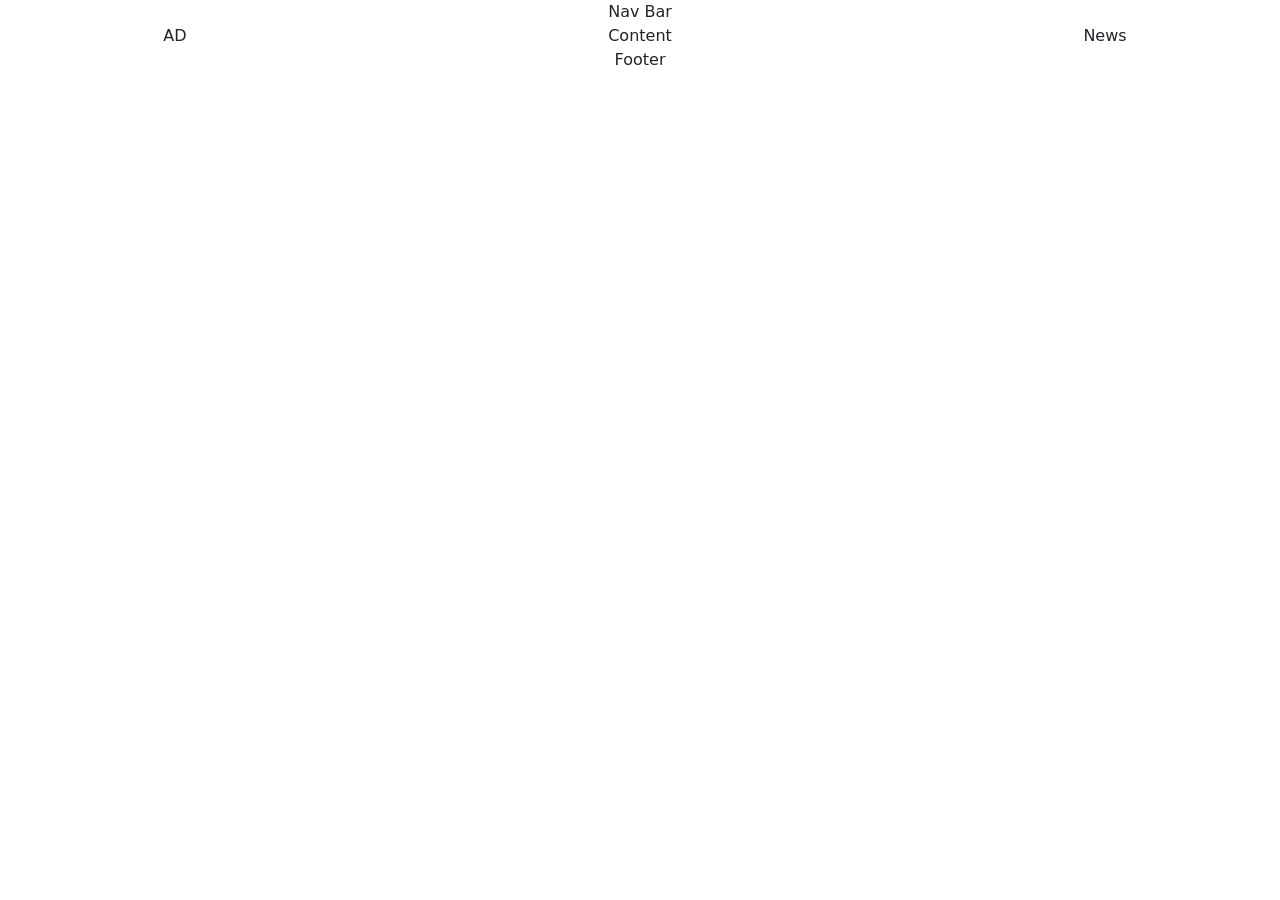
==== AboutUsPage.html @ 66e6a8d4 "Estructura" ====
<!DOCTYPE html>
<html lang="en">

<head>
  <meta charset="UTF-8">
  <meta name="viewport" content="width=device-width, initial-scale=1.0">
  <title>Document</title>
  <link href="https://cdn.jsdelivr.net/npm/bootstrap@5.3.8/dist/css/bootstrap.min.css" rel="stylesheet" type="text/css" />

</head>

<body>
  <div  class="container text-center">
    <div class="row">
      <div class="col">
        Nav Bar
      </div>
    </div>
    <div class="container text-center">
      <div class="row">
        <div class="col col-lg-2">
          AD
        </div>
        <div class="col col-lg-8">
          Content
        </div>
        <div class="col col-lg-2">
          News
        </div>
      </div>
    </div>
    <div class="row">
      <div class="col">
        Footer
      </div>
    </div>
  </div>
  <script src="https://cdn.jsdelivr.net/npm/bootstrap@5.3.8/dist/js/bootstrap.bundle.min.js"></script>

</body>

</html>
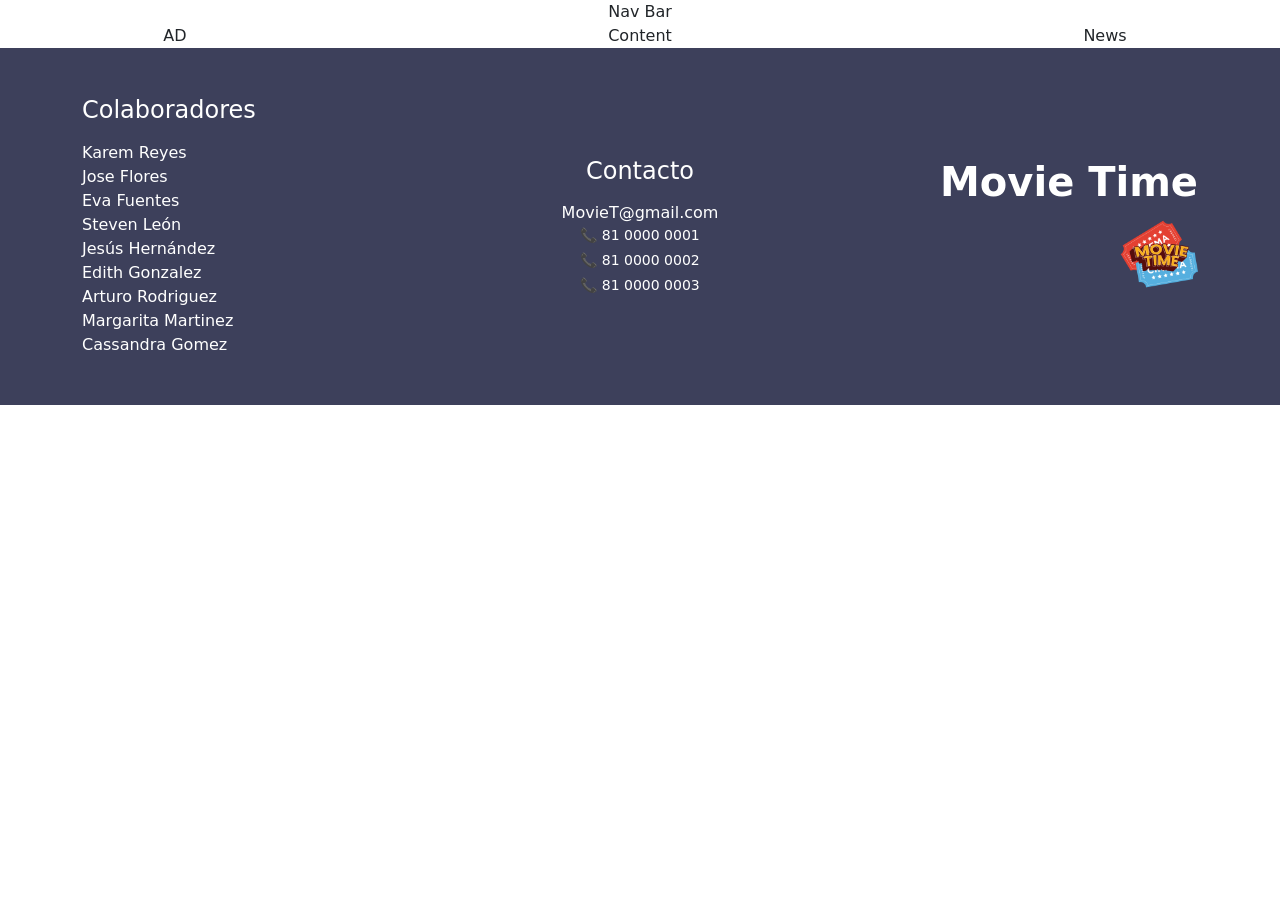
==== commit a32703a2: "Arturo/footer" ====
--- a/AboutUsPage.html
+++ b/AboutUsPage.html
@@ -6,6 +6,8 @@
   <meta name="viewport" content="width=device-width, initial-scale=1.0">
   <title>Document</title>
   <link href="https://cdn.jsdelivr.net/npm/bootstrap@5.3.8/dist/css/bootstrap.min.css" rel="stylesheet" type="text/css" />
+  <link rel="stylesheet" href="style.css">
+
 
 </head>
 
@@ -29,12 +31,51 @@
         </div>
       </div>
     </div>
-    <div class="row">
-      <div class="col">
-        Footer
-      </div>
+  </div>
+
+  <footer class="text-white py-5" style="background-color: #3D405B;">
+    <div class="container">
+        <div class="row align-items-center text-center">
+            
+            <div class="col-12 col-md-4 text-md-start mb-4 mb-md-0">
+                <h2 class="h4 mb-3">Colaboradores</h2>
+                <ul class="list-unstyled mb-0">
+                    <li>Karem Reyes</li>
+                    <li>Jose Flores</li>
+                    <li>Eva Fuentes</li>
+                    <li>Steven León</li>
+                    <li>Jesús Hernández</li>
+                    <li>Edith Gonzalez</li>
+                    <li>Arturo Rodriguez</li>
+                    <li>Margarita Martinez</li>
+                    <li>Cassandra Gomez</li>
+                </ul>
+            </div>
+
+            <div class="col-12 col-md-4 text-md-center mb-4 mb-md-0">
+                <h2 class="h4 mb-3">Contacto</h2>
+                <p class="mb-0">
+                    <a href="mailto:correofalso@noesfalso.com" class="text-white text-decoration-none">
+                        MovieT@gmail.com
+                        
+                    </a>
+                </p>
+                <ul class="list-unstyled mb-0 small">
+                    <li class="mb-1"><a href="tel:+528100000001" class="text-white text-decoration-none">📞 81 0000 0001</a></li>
+                    <li class="mb-1"><a href="tel:+528100000002" class="text-white text-decoration-none">📞 81 0000 0002</a></li>
+                    <li><a href="tel:+528100000003" class="text-white text-decoration-none">📞 81 0000 0003</a></li>
+                </ul>
+            </div>
+
+            <div class="col-12 col-md-4 text-md-end">
+                <h1 class="display-6 fw-bold mb-2">Movie Time</h1>
+                <img src="img/Image20260708122800.png" alt="Logo Movie Time" class="img-fluid" style="max-height: 80px;">
+            </div>
+
+        </div>
     </div>
-  </div>
+  </footer>
+
   <script src="https://cdn.jsdelivr.net/npm/bootstrap@5.3.8/dist/js/bootstrap.bundle.min.js"></script>
 
 </body>
--- a/style.css
+++ b/style.css
@@ -0,0 +1,15 @@
+/*
+  AD-14 - Refactorización del Blog
+  Archivo de estilos personalizados.
+
+  Importante:
+  - Bootstrap ya resuelve gran parte del diseño.
+  - Usen este archivo solo para ajustes propios del proyecto.
+  - Mantengan una paleta de máximo 5 colores.
+*/
+
+html {
+  height: 100%;
+  width: 100%;
+}
+
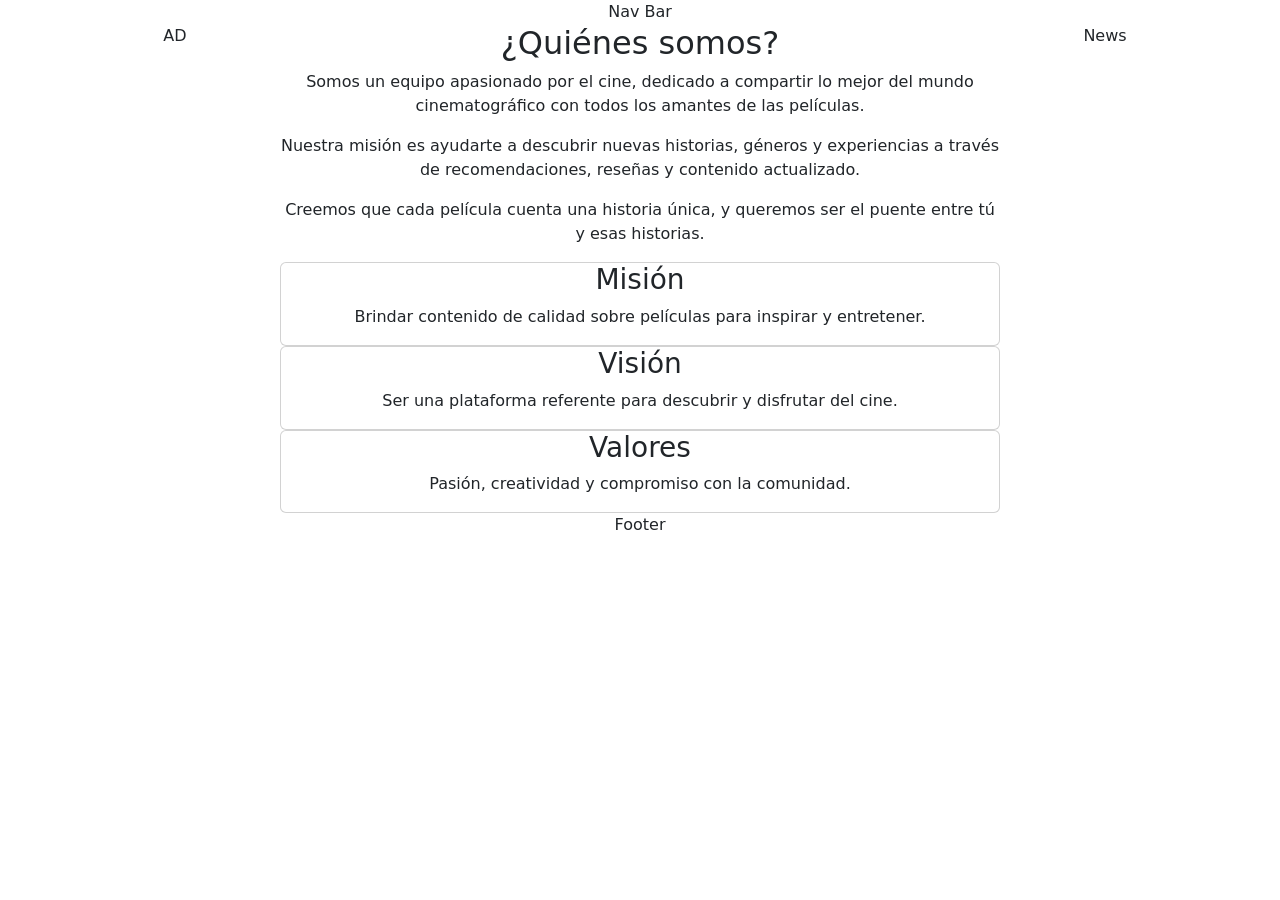
==== commit ff340ed5: "cambios_en_quienes_somos" ====
--- a/AboutUsPage.html
+++ b/AboutUsPage.html
@@ -6,12 +6,11 @@
   <meta name="viewport" content="width=device-width, initial-scale=1.0">
   <title>Document</title>
   <link href="https://cdn.jsdelivr.net/npm/bootstrap@5.3.8/dist/css/bootstrap.min.css" rel="stylesheet" type="text/css" />
-  <link rel="stylesheet" href="style.css">
-
 
 </head>
 
 <body>
+
   <div  class="container text-center">
     <div class="row">
       <div class="col">
@@ -24,58 +23,51 @@
           AD
         </div>
         <div class="col col-lg-8">
-          Content
+          <h2>¿Quiénes somos?</h2>
+
+<p>
+  Somos un equipo apasionado por el cine, dedicado a compartir lo mejor del mundo cinematográfico con todos los amantes de las películas.
+</p>
+
+<p>
+  Nuestra misión es ayudarte a descubrir nuevas historias, géneros y experiencias a través de recomendaciones, reseñas y contenido actualizado.
+</p>
+
+<p>
+  Creemos que cada película cuenta una historia única, y queremos ser el puente entre tú y esas historias.
+</p>
+
+<div class="info">
+
+  <div class="card">
+    <h3>Misión</h3>
+    <p>Brindar contenido de calidad sobre películas para inspirar y entretener.</p>
+  </div>
+
+  <div class="card">
+    <h3>Visión</h3>
+    <p>Ser una plataforma referente para descubrir y disfrutar del cine.</p>
+  </div>
+
+  <div class="card">
+    <h3>Valores</h3>
+    <p>Pasión, creatividad y compromiso con la comunidad.</p>
+  </div>
+
+</div>
+
         </div>
         <div class="col col-lg-2">
           News
         </div>
       </div>
     </div>
+    <div class="row">
+      <div class="col">
+        Footer
+      </div>
+    </div>
   </div>
-
-  <footer class="text-white py-5" style="background-color: #3D405B;">
-    <div class="container">
-        <div class="row align-items-center text-center">
-            
-            <div class="col-12 col-md-4 text-md-start mb-4 mb-md-0">
-                <h2 class="h4 mb-3">Colaboradores</h2>
-                <ul class="list-unstyled mb-0">
-                    <li>Karem Reyes</li>
-                    <li>Jose Flores</li>
-                    <li>Eva Fuentes</li>
-                    <li>Steven León</li>
-                    <li>Jesús Hernández</li>
-                    <li>Edith Gonzalez</li>
-                    <li>Arturo Rodriguez</li>
-                    <li>Margarita Martinez</li>
-                    <li>Cassandra Gomez</li>
-                </ul>
-            </div>
-
-            <div class="col-12 col-md-4 text-md-center mb-4 mb-md-0">
-                <h2 class="h4 mb-3">Contacto</h2>
-                <p class="mb-0">
-                    <a href="mailto:correofalso@noesfalso.com" class="text-white text-decoration-none">
-                        MovieT@gmail.com
-                        
-                    </a>
-                </p>
-                <ul class="list-unstyled mb-0 small">
-                    <li class="mb-1"><a href="tel:+528100000001" class="text-white text-decoration-none">📞 81 0000 0001</a></li>
-                    <li class="mb-1"><a href="tel:+528100000002" class="text-white text-decoration-none">📞 81 0000 0002</a></li>
-                    <li><a href="tel:+528100000003" class="text-white text-decoration-none">📞 81 0000 0003</a></li>
-                </ul>
-            </div>
-
-            <div class="col-12 col-md-4 text-md-end">
-                <h1 class="display-6 fw-bold mb-2">Movie Time</h1>
-                <img src="img/Image20260708122800.png" alt="Logo Movie Time" class="img-fluid" style="max-height: 80px;">
-            </div>
-
-        </div>
-    </div>
-  </footer>
-
   <script src="https://cdn.jsdelivr.net/npm/bootstrap@5.3.8/dist/js/bootstrap.bundle.min.js"></script>
 
 </body>
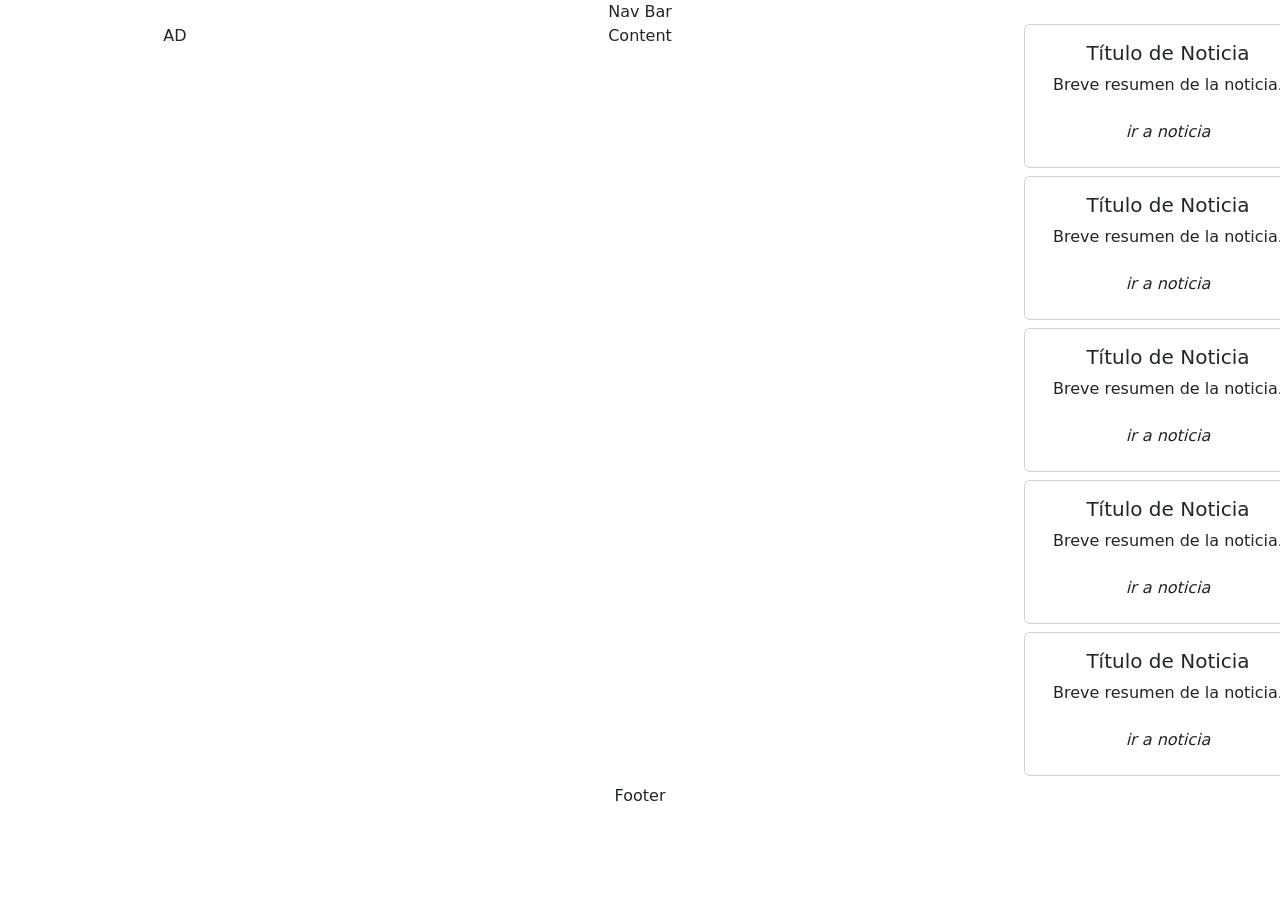
==== commit 4bed8fc7: "Se quitó línea de conexión de css del archivo news" ====
--- a/AboutUsPage.html
+++ b/AboutUsPage.html
@@ -5,13 +5,13 @@
   <meta charset="UTF-8">
   <meta name="viewport" content="width=device-width, initial-scale=1.0">
   <title>Document</title>
-  <link href="https://cdn.jsdelivr.net/npm/bootstrap@5.3.8/dist/css/bootstrap.min.css" rel="stylesheet" type="text/css" />
+  <link href="https://cdn.jsdelivr.net/npm/bootstrap@5.3.8/dist/css/bootstrap.min.css" rel="stylesheet"
+    type="text/css" />
 
 </head>
 
 <body>
-
-  <div  class="container text-center">
+  <div class="container text-center">
     <div class="row">
       <div class="col">
         Nav Bar
@@ -23,42 +23,49 @@
           AD
         </div>
         <div class="col col-lg-8">
-          <h2>¿Quiénes somos?</h2>
-
-<p>
-  Somos un equipo apasionado por el cine, dedicado a compartir lo mejor del mundo cinematográfico con todos los amantes de las películas.
-</p>
-
-<p>
-  Nuestra misión es ayudarte a descubrir nuevas historias, géneros y experiencias a través de recomendaciones, reseñas y contenido actualizado.
-</p>
-
-<p>
-  Creemos que cada película cuenta una historia única, y queremos ser el puente entre tú y esas historias.
-</p>
-
-<div class="info">
-
-  <div class="card">
-    <h3>Misión</h3>
-    <p>Brindar contenido de calidad sobre películas para inspirar y entretener.</p>
-  </div>
-
-  <div class="card">
-    <h3>Visión</h3>
-    <p>Ser una plataforma referente para descubrir y disfrutar del cine.</p>
-  </div>
-
-  <div class="card">
-    <h3>Valores</h3>
-    <p>Pasión, creatividad y compromiso con la comunidad.</p>
-  </div>
-
-</div>
-
+          Content
         </div>
-        <div class="col col-lg-2">
-          News
+        <div class="col-lg-2">
+          <div class="card mb-2" style="width: 18rem;">
+            <img src="..." class="card-img-top" alt="">
+            <div class="card-body">
+              <h5 class="card-title ">Título de Noticia</h5>
+              <p class="card-text">Breve resumen de la noticia.</p>
+              <a href="#" class="btn fst-italic">ir a noticia</a>
+            </div>
+          </div>
+          <div class="card mb-2" style="width: 18rem;">
+            <img src="..." class="card-img-top" alt="">
+            <div class="card-body">
+              <h5 class="card-title ">Título de Noticia</h5>
+              <p class="card-text">Breve resumen de la noticia.</p>
+              <a href="#" class="btn fst-italic">ir a noticia</a>
+            </div>
+          </div>
+          <div class="card mb-2" style="width: 18rem;">
+            <img src="..." class="card-img-top" alt="">
+            <div class="card-body">
+              <h5 class="card-title ">Título de Noticia</h5>
+              <p class="card-text">Breve resumen de la noticia.</p>
+              <a href="#" class="btn fst-italic">ir a noticia</a>
+            </div>
+          </div>
+          <div class="card mb-2" style="width: 18rem;">
+            <img src="..." class="card-img-top" alt="">
+            <div class="card-body">
+              <h5 class="card-title ">Título de Noticia</h5>
+              <p class="card-text">Breve resumen de la noticia.</p>
+              <a href="#" class="btn fst-italic">ir a noticia</a>
+            </div>
+          </div>
+          <div class="card mb-2" style="width: 18rem;">
+            <img src="..." class="card-img-top" alt="">
+            <div class="card-body">
+              <h5 class="card-title ">Título de Noticia</h5>
+              <p class="card-text">Breve resumen de la noticia.</p>
+              <a href="#" class="btn fst-italic">ir a noticia</a>
+            </div>
+          </div>
         </div>
       </div>
     </div>
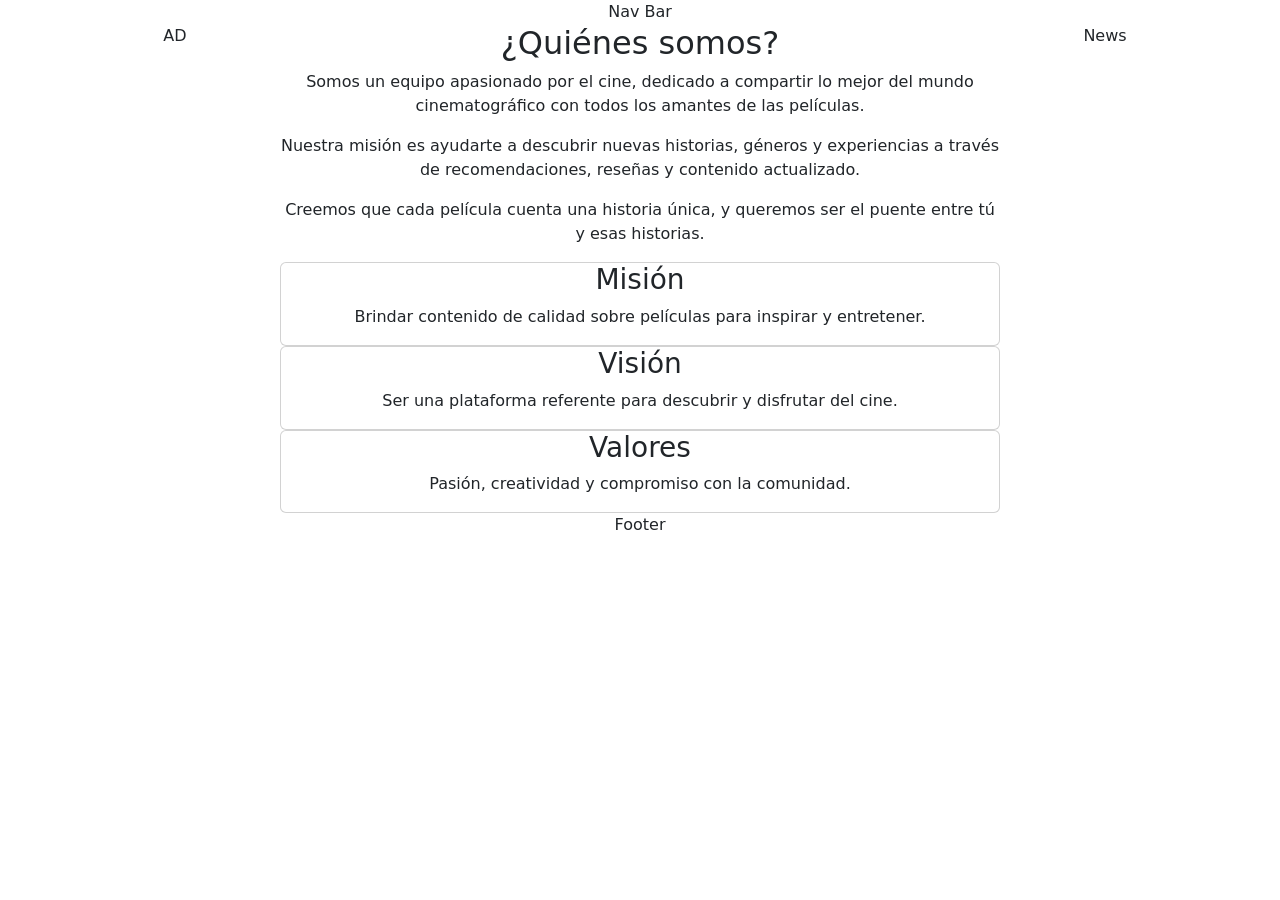
==== commit e21738f4: "Merge pull request #9 from NinjatoTim/quienes_somos cambios_en_quienes_somos" ====
--- a/AboutUsPage.html
+++ b/AboutUsPage.html
@@ -5,13 +5,13 @@
   <meta charset="UTF-8">
   <meta name="viewport" content="width=device-width, initial-scale=1.0">
   <title>Document</title>
-  <link href="https://cdn.jsdelivr.net/npm/bootstrap@5.3.8/dist/css/bootstrap.min.css" rel="stylesheet"
-    type="text/css" />
+  <link href="https://cdn.jsdelivr.net/npm/bootstrap@5.3.8/dist/css/bootstrap.min.css" rel="stylesheet" type="text/css" />
 
 </head>
 
 <body>
-  <div class="container text-center">
+
+  <div  class="container text-center">
     <div class="row">
       <div class="col">
         Nav Bar
@@ -23,49 +23,42 @@
           AD
         </div>
         <div class="col col-lg-8">
-          Content
+          <h2>¿Quiénes somos?</h2>
+
+<p>
+  Somos un equipo apasionado por el cine, dedicado a compartir lo mejor del mundo cinematográfico con todos los amantes de las películas.
+</p>
+
+<p>
+  Nuestra misión es ayudarte a descubrir nuevas historias, géneros y experiencias a través de recomendaciones, reseñas y contenido actualizado.
+</p>
+
+<p>
+  Creemos que cada película cuenta una historia única, y queremos ser el puente entre tú y esas historias.
+</p>
+
+<div class="info">
+
+  <div class="card">
+    <h3>Misión</h3>
+    <p>Brindar contenido de calidad sobre películas para inspirar y entretener.</p>
+  </div>
+
+  <div class="card">
+    <h3>Visión</h3>
+    <p>Ser una plataforma referente para descubrir y disfrutar del cine.</p>
+  </div>
+
+  <div class="card">
+    <h3>Valores</h3>
+    <p>Pasión, creatividad y compromiso con la comunidad.</p>
+  </div>
+
+</div>
+
         </div>
-        <div class="col-lg-2">
-          <div class="card mb-2" style="width: 18rem;">
-            <img src="..." class="card-img-top" alt="">
-            <div class="card-body">
-              <h5 class="card-title ">Título de Noticia</h5>
-              <p class="card-text">Breve resumen de la noticia.</p>
-              <a href="#" class="btn fst-italic">ir a noticia</a>
-            </div>
-          </div>
-          <div class="card mb-2" style="width: 18rem;">
-            <img src="..." class="card-img-top" alt="">
-            <div class="card-body">
-              <h5 class="card-title ">Título de Noticia</h5>
-              <p class="card-text">Breve resumen de la noticia.</p>
-              <a href="#" class="btn fst-italic">ir a noticia</a>
-            </div>
-          </div>
-          <div class="card mb-2" style="width: 18rem;">
-            <img src="..." class="card-img-top" alt="">
-            <div class="card-body">
-              <h5 class="card-title ">Título de Noticia</h5>
-              <p class="card-text">Breve resumen de la noticia.</p>
-              <a href="#" class="btn fst-italic">ir a noticia</a>
-            </div>
-          </div>
-          <div class="card mb-2" style="width: 18rem;">
-            <img src="..." class="card-img-top" alt="">
-            <div class="card-body">
-              <h5 class="card-title ">Título de Noticia</h5>
-              <p class="card-text">Breve resumen de la noticia.</p>
-              <a href="#" class="btn fst-italic">ir a noticia</a>
-            </div>
-          </div>
-          <div class="card mb-2" style="width: 18rem;">
-            <img src="..." class="card-img-top" alt="">
-            <div class="card-body">
-              <h5 class="card-title ">Título de Noticia</h5>
-              <p class="card-text">Breve resumen de la noticia.</p>
-              <a href="#" class="btn fst-italic">ir a noticia</a>
-            </div>
-          </div>
+        <div class="col col-lg-2">
+          News
         </div>
       </div>
     </div>
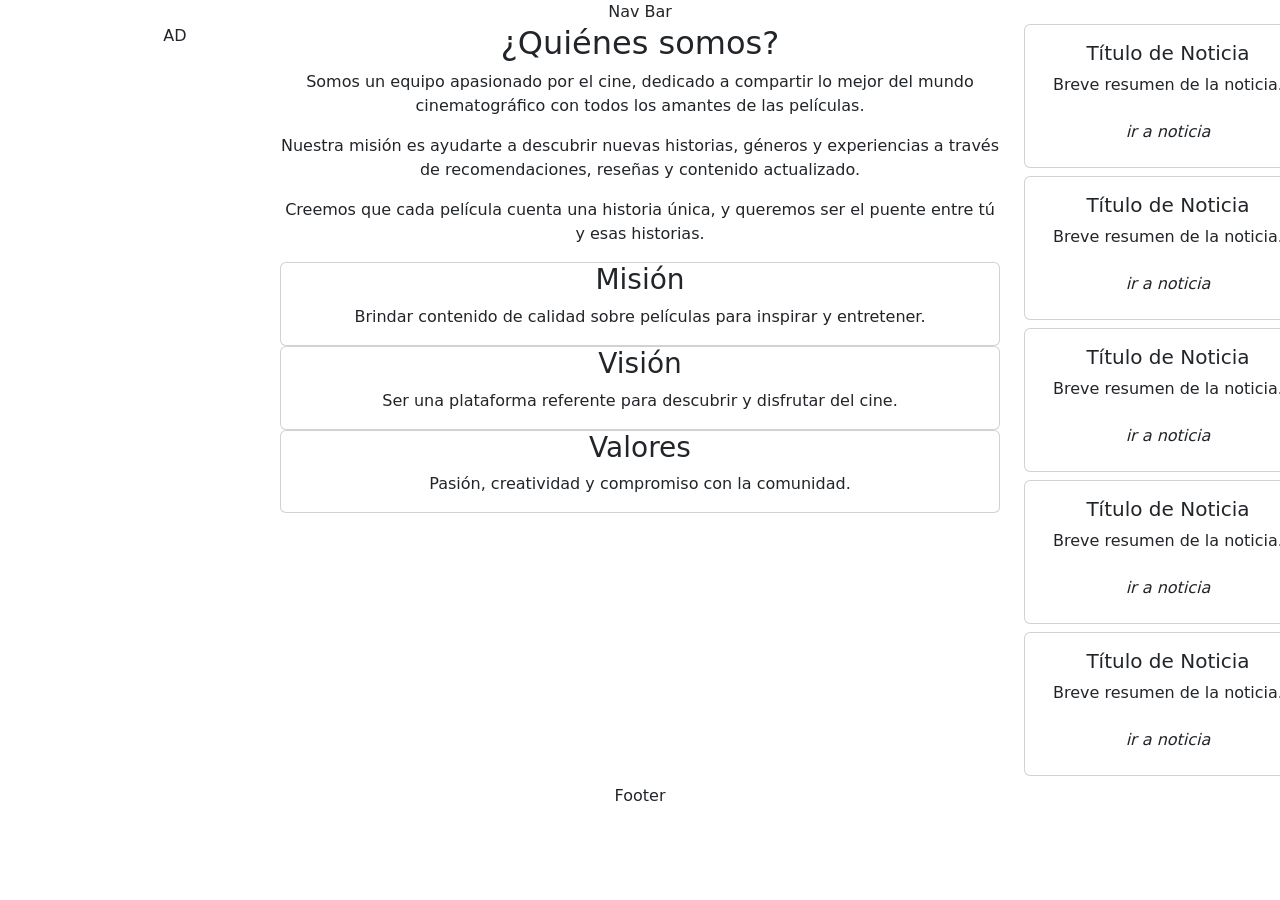
==== commit 5fff61c8: "Merge branch 'main' into jesus" ====
--- a/AboutUsPage.html
+++ b/AboutUsPage.html
@@ -5,13 +5,13 @@
   <meta charset="UTF-8">
   <meta name="viewport" content="width=device-width, initial-scale=1.0">
   <title>Document</title>
-  <link href="https://cdn.jsdelivr.net/npm/bootstrap@5.3.8/dist/css/bootstrap.min.css" rel="stylesheet" type="text/css" />
+  <link href="https://cdn.jsdelivr.net/npm/bootstrap@5.3.8/dist/css/bootstrap.min.css" rel="stylesheet"
+    type="text/css" />
 
 </head>
 
 <body>
-
-  <div  class="container text-center">
+  <div class="container text-center">
     <div class="row">
       <div class="col">
         Nav Bar
@@ -57,8 +57,47 @@
 </div>
 
         </div>
-        <div class="col col-lg-2">
-          News
+        <div class="col-lg-2">
+          <div class="card mb-2" style="width: 18rem;">
+            <img src="..." class="card-img-top" alt="">
+            <div class="card-body">
+              <h5 class="card-title ">Título de Noticia</h5>
+              <p class="card-text">Breve resumen de la noticia.</p>
+              <a href="#" class="btn fst-italic">ir a noticia</a>
+            </div>
+          </div>
+          <div class="card mb-2" style="width: 18rem;">
+            <img src="..." class="card-img-top" alt="">
+            <div class="card-body">
+              <h5 class="card-title ">Título de Noticia</h5>
+              <p class="card-text">Breve resumen de la noticia.</p>
+              <a href="#" class="btn fst-italic">ir a noticia</a>
+            </div>
+          </div>
+          <div class="card mb-2" style="width: 18rem;">
+            <img src="..." class="card-img-top" alt="">
+            <div class="card-body">
+              <h5 class="card-title ">Título de Noticia</h5>
+              <p class="card-text">Breve resumen de la noticia.</p>
+              <a href="#" class="btn fst-italic">ir a noticia</a>
+            </div>
+          </div>
+          <div class="card mb-2" style="width: 18rem;">
+            <img src="..." class="card-img-top" alt="">
+            <div class="card-body">
+              <h5 class="card-title ">Título de Noticia</h5>
+              <p class="card-text">Breve resumen de la noticia.</p>
+              <a href="#" class="btn fst-italic">ir a noticia</a>
+            </div>
+          </div>
+          <div class="card mb-2" style="width: 18rem;">
+            <img src="..." class="card-img-top" alt="">
+            <div class="card-body">
+              <h5 class="card-title ">Título de Noticia</h5>
+              <p class="card-text">Breve resumen de la noticia.</p>
+              <a href="#" class="btn fst-italic">ir a noticia</a>
+            </div>
+          </div>
         </div>
       </div>
     </div>
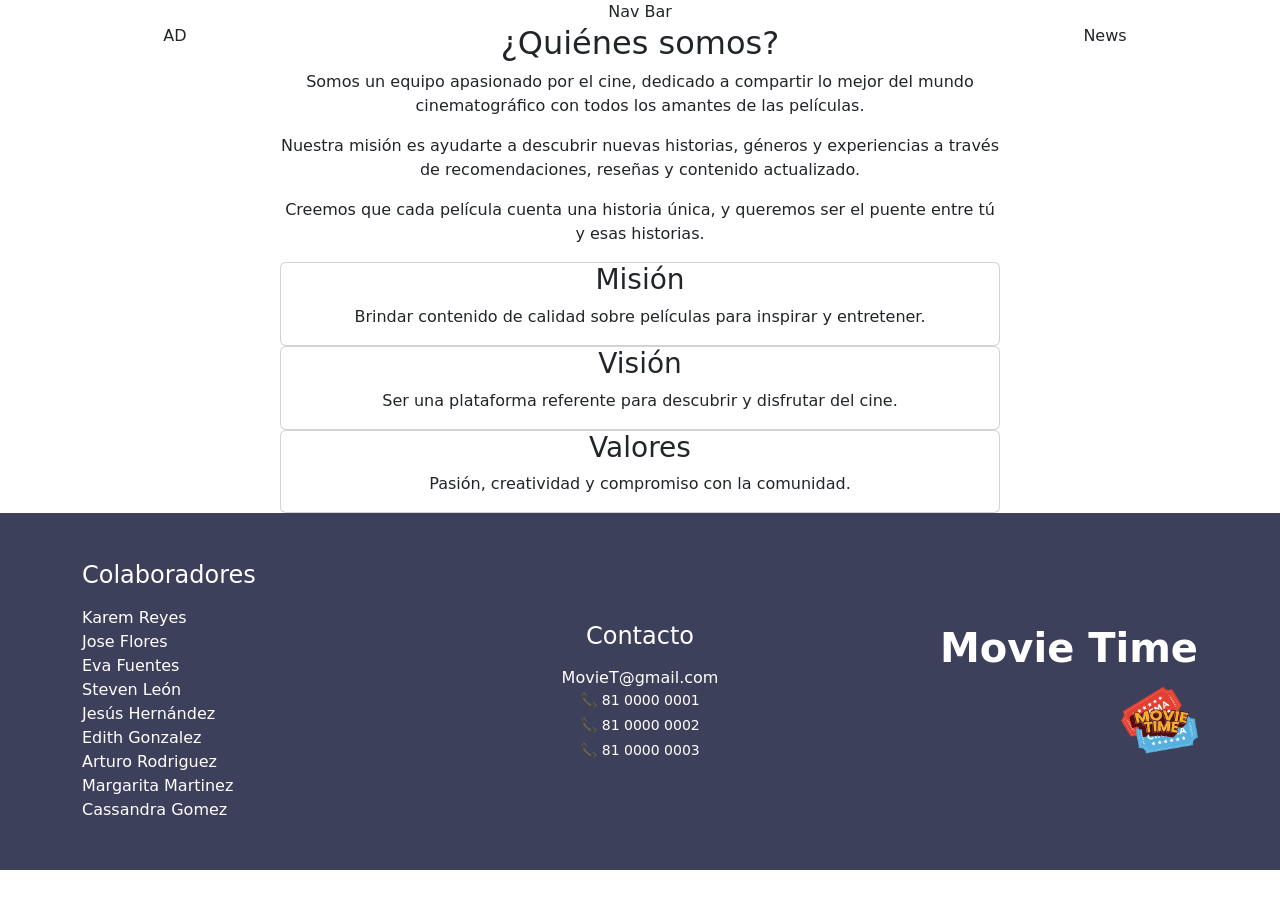
==== commit c75dd0e1: "Merge a26679e83591d4ae51ab9344c3042a9521c17502 into e21738f4e491dc73add46dc87bc10f3f33bcbead" ====
--- a/AboutUsPage.html
+++ b/AboutUsPage.html
@@ -5,13 +5,15 @@
   <meta charset="UTF-8">
   <meta name="viewport" content="width=device-width, initial-scale=1.0">
   <title>Document</title>
-  <link href="https://cdn.jsdelivr.net/npm/bootstrap@5.3.8/dist/css/bootstrap.min.css" rel="stylesheet"
-    type="text/css" />
+  <link href="https://cdn.jsdelivr.net/npm/bootstrap@5.3.8/dist/css/bootstrap.min.css" rel="stylesheet" type="text/css" />
+  <link rel="stylesheet" href="style.css">
+
 
 </head>
 
 <body>
-  <div class="container text-center">
+
+  <div  class="container text-center">
     <div class="row">
       <div class="col">
         Nav Bar
@@ -57,56 +59,56 @@
 </div>
 
         </div>
-        <div class="col-lg-2">
-          <div class="card mb-2" style="width: 18rem;">
-            <img src="..." class="card-img-top" alt="">
-            <div class="card-body">
-              <h5 class="card-title ">Título de Noticia</h5>
-              <p class="card-text">Breve resumen de la noticia.</p>
-              <a href="#" class="btn fst-italic">ir a noticia</a>
-            </div>
-          </div>
-          <div class="card mb-2" style="width: 18rem;">
-            <img src="..." class="card-img-top" alt="">
-            <div class="card-body">
-              <h5 class="card-title ">Título de Noticia</h5>
-              <p class="card-text">Breve resumen de la noticia.</p>
-              <a href="#" class="btn fst-italic">ir a noticia</a>
-            </div>
-          </div>
-          <div class="card mb-2" style="width: 18rem;">
-            <img src="..." class="card-img-top" alt="">
-            <div class="card-body">
-              <h5 class="card-title ">Título de Noticia</h5>
-              <p class="card-text">Breve resumen de la noticia.</p>
-              <a href="#" class="btn fst-italic">ir a noticia</a>
-            </div>
-          </div>
-          <div class="card mb-2" style="width: 18rem;">
-            <img src="..." class="card-img-top" alt="">
-            <div class="card-body">
-              <h5 class="card-title ">Título de Noticia</h5>
-              <p class="card-text">Breve resumen de la noticia.</p>
-              <a href="#" class="btn fst-italic">ir a noticia</a>
-            </div>
-          </div>
-          <div class="card mb-2" style="width: 18rem;">
-            <img src="..." class="card-img-top" alt="">
-            <div class="card-body">
-              <h5 class="card-title ">Título de Noticia</h5>
-              <p class="card-text">Breve resumen de la noticia.</p>
-              <a href="#" class="btn fst-italic">ir a noticia</a>
-            </div>
-          </div>
+        <div class="col col-lg-2">
+          News
         </div>
       </div>
     </div>
-    <div class="row">
-      <div class="col">
-        Footer
-      </div>
+  </div>
+
+  <footer class="text-white py-5" style="background-color: #3D405B;">
+    <div class="container">
+        <div class="row align-items-center text-center">
+            
+            <div class="col-12 col-md-4 text-md-start mb-4 mb-md-0">
+                <h2 class="h4 mb-3">Colaboradores</h2>
+                <ul class="list-unstyled mb-0">
+                    <li>Karem Reyes</li>
+                    <li>Jose Flores</li>
+                    <li>Eva Fuentes</li>
+                    <li>Steven León</li>
+                    <li>Jesús Hernández</li>
+                    <li>Edith Gonzalez</li>
+                    <li>Arturo Rodriguez</li>
+                    <li>Margarita Martinez</li>
+                    <li>Cassandra Gomez</li>
+                </ul>
+            </div>
+
+            <div class="col-12 col-md-4 text-md-center mb-4 mb-md-0">
+                <h2 class="h4 mb-3">Contacto</h2>
+                <p class="mb-0">
+                    <a href="mailto:correofalso@noesfalso.com" class="text-white text-decoration-none">
+                        MovieT@gmail.com
+                        
+                    </a>
+                </p>
+                <ul class="list-unstyled mb-0 small">
+                    <li class="mb-1"><a href="tel:+528100000001" class="text-white text-decoration-none">📞 81 0000 0001</a></li>
+                    <li class="mb-1"><a href="tel:+528100000002" class="text-white text-decoration-none">📞 81 0000 0002</a></li>
+                    <li><a href="tel:+528100000003" class="text-white text-decoration-none">📞 81 0000 0003</a></li>
+                </ul>
+            </div>
+
+            <div class="col-12 col-md-4 text-md-end">
+                <h1 class="display-6 fw-bold mb-2">Movie Time</h1>
+                <img src="img/Image20260708122800.png" alt="Logo Movie Time" class="img-fluid" style="max-height: 80px;">
+            </div>
+
+        </div>
     </div>
-  </div>
+  </footer>
+
   <script src="https://cdn.jsdelivr.net/npm/bootstrap@5.3.8/dist/js/bootstrap.bundle.min.js"></script>
 
 </body>
--- a/style.css
+++ b/style.css
@@ -0,0 +1,15 @@
+/*
+  AD-14 - Refactorización del Blog
+  Archivo de estilos personalizados.
+
+  Importante:
+  - Bootstrap ya resuelve gran parte del diseño.
+  - Usen este archivo solo para ajustes propios del proyecto.
+  - Mantengan una paleta de máximo 5 colores.
+*/
+
+html {
+  height: 100%;
+  width: 100%;
+}
+
